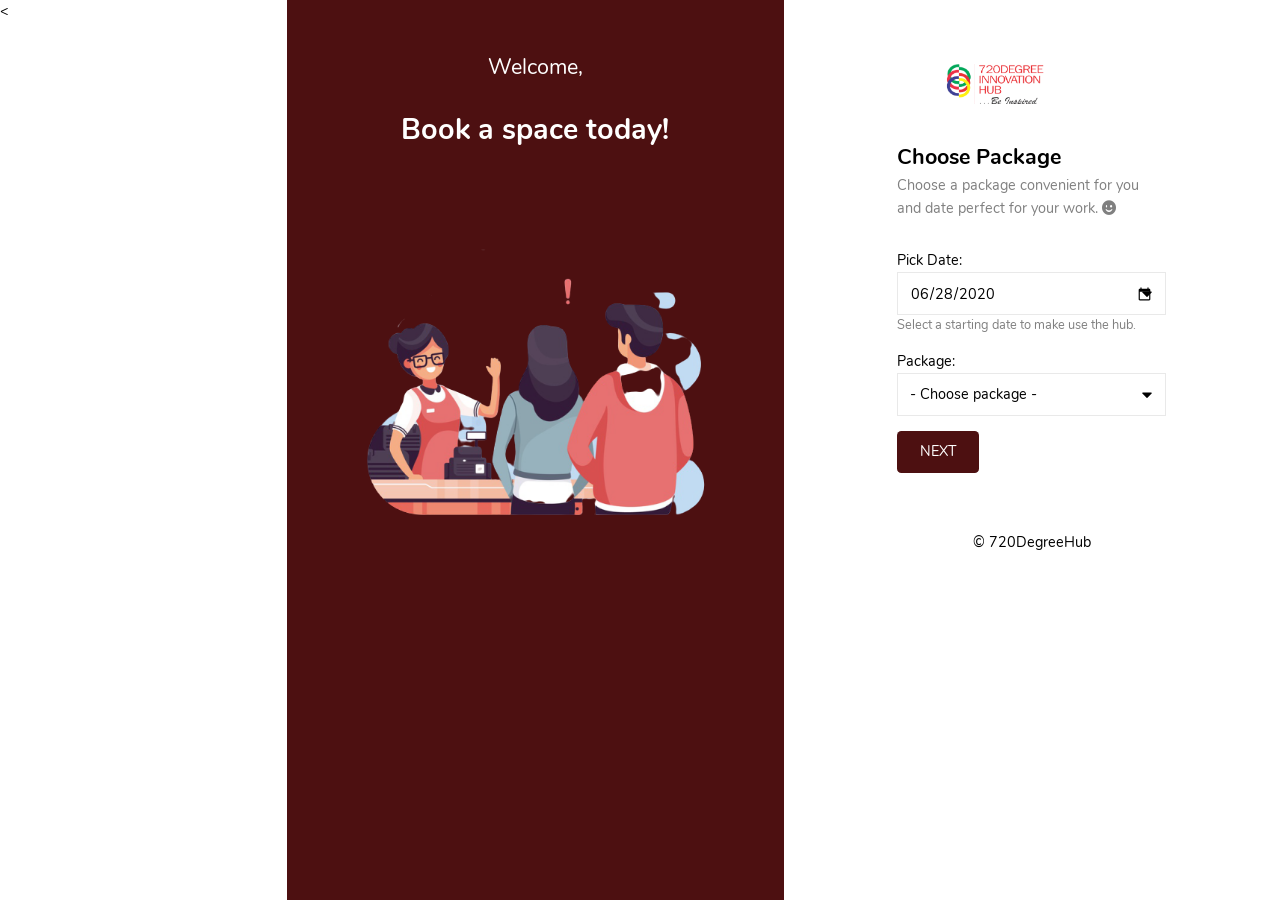
==== book.html @ b5b3bfe7 "Add files via upload" ====
<!DOCTYPE html>
<html lang="en">

<meta http-equiv="content-type" content="text/html;charset=UTF-8" /><
<head>
    <meta charset="UTF-8">
    <meta name="viewport" content="width=device-width, initial-scale=1.0, maximum-scale=1.0">
    <meta http-equiv="X-UA-Compatible" content="ie=edge">
    <meta name="description" content="A modern, comfortable, convenient and accessible co-working space in Abeokuta.">
   
    <meta name="" content=""/>
    <title>Book A Space - 720DegreeHub</title>

    
<link rel="stylesheet" href="assets/css/normalize.min.css"/>
<link rel="stylesheet" href="assets/css/720degreehub.css"/>
    <link rel="stylesheet" href="assets/fontawesome-free-5.7.0-web/css/all.min.css">
    <link rel="icon" href="assets/images/favicon.png" type="image/png">
</head>
<body>
    
    <main class="is-fixed" id="app">
    <section class="is-grid grid-2 is-full-height">
        <div class="bg-primary color-white is-centered padded-top">
            <div class="padded is-hidden-tablet">
                <a href="index.html">
                    <img src="assets/images/720logo.png" alt="720DegreeHub" class="image-logo">
                </a>
            </div>
            <div class="padded">
                <div class="text-size-m padded">Welcome,</div>
                <h1 class="spaced-none">
                    Book a space today!
                </h1>
            </div>

            <div class="image">
                <div class="padded"></div>
            <img src="assets/images/reg.png" width="1144"
    height="637" viewBox="0 0 1144 637">
    <title>working remotely</title>
    <path
        d="M1172,547.81a180.56,180.56,0,0,1-26.12,93.88c0,34.62-16.14,66-42.32,88.87a144.74,144.74,0,0,1-21.08,15.28c-.3.19-.61.37-.92.55-.56.33-1.12.66-1.69,1l-.53.31h0c-2.39,1.35-4.83,2.65-7.32,3.87a165.67,165.67,0,0,1-73.76,17H245.17q-9,0-17.84-.72a211.15,211.15,0,0,1-61.06-14.14q-5.72-2.26-11.22-4.86-2.62-1.23-5.19-2.53c-1.07-.54-2.14-1.1-3.2-1.66A190.5,190.5,0,0,1,128,733.32a183.89,183.89,0,0,1-15.8-12.12C78.17,692,57.12,651.59,57.12,607A180.5,180.5,0,0,1,28,508.32c0-99.14,79.24-179.51,177-179.51,3,0,6,.09,9,.25.43,0,.85,0,1.28.06,16.48-28.09,38.51-53.9,65-76.62,72.24-61.9,177.82-100.92,295.43-100.92,98.82,0,189.15,27.55,258.34,73.07A174.18,174.18,0,0,1,920,202.1c97.74,0,177,80.37,177,179.51a184.9,184.9,0,0,1-1,18.78A180,180,0,0,1,1172,547.81Z"
        transform="translate(-28 -131.5)" fill="#fff" opacity="0.1" />
    <path
        d="M938.69,405.47V394.74a39.05,39.05,0,1,0-29.38,0v10.73A55,55,0,0,0,883.77,421a55.08,55.08,0,0,0-31.08-22.52V387.74a39.05,39.05,0,1,0-29.38,0v10.73a55,55,0,0,0-23.21,13.16,55.08,55.08,0,0,0-29.41-20.16V380.74a39.05,39.05,0,1,0-29.38,0v10.73a55,55,0,0,0-26,16.06,55.09,55.09,0,0,0-36.57-33.06V363.74a39.05,39.05,0,1,0-29.38,0v10.73a55,55,0,0,0-40,47.77,54.62,54.62,0,0,0-16.57-7.77V403.74a39.05,39.05,0,1,0-29.38,0v10.73a55.18,55.18,0,0,0-34.66,28.7,54.58,54.58,0,0,0-15-6.7V425.74a39.05,39.05,0,1,0-29.38,0v10.73a54.29,54.29,0,0,0-14.21,6.22,55.14,55.14,0,0,0-34.41-28.22V403.74a39.05,39.05,0,1,0-29.38,0v10.73a55.1,55.1,0,0,0-35.87,31.36,55,55,0,0,0-18.75-9.36V425.74a39.05,39.05,0,1,0-29.38,0v10.73a55,55,0,0,0-40.31,53v248H392v-22h52v22H554v-22h79v-40h68v17h82v7h86v7H979v-248A55,55,0,0,0,938.69,405.47Z"
        transform="translate(-28 -131.5)" fill="#fff" opacity="0.1" />
    <path
        d="M490.78,169h91.43A170.28,170.28,0,0,1,752.5,339.28V570a0,0,0,0,1,0,0h-432a0,0,0,0,1,0,0V339.28A170.28,170.28,0,0,1,490.78,169Z"
        fill="#2f2e41" />
    <path
        d="M500.78,178.28h71.43A170.28,170.28,0,0,1,742.5,348.56V560.71a0,0,0,0,1,0,0h-412a0,0,0,0,1,0,0V348.56A170.28,170.28,0,0,1,500.78,178.28Z"
        opacity="0.2" />
    <path
        d="M1072,734.09v17.46a165.67,165.67,0,0,1-73.76,17H245.17q-9,0-17.84-.72a211.15,211.15,0,0,1-61.06-14.14q-5.72-2.26-11.22-4.86-2.62-1.23-5.19-2.53c-1.07-.54-2.14-1.1-3.2-1.66A190.5,190.5,0,0,1,128,733.32V685.9A28.9,28.9,0,0,1,156.9,657H988.13a28.9,28.9,0,0,1,19,7.17l55,48.2A28.87,28.87,0,0,1,1072,734.09Z"
        transform="translate(-28 -131.5)" fill="#2f2e41" />
    <path
        d="M510.67,357.31q-32.71,2.16-65.17,7c-6.15.92-12.39,1.94-18,4.66a52.8,52.8,0,0,0-11.94,8.56,157.38,157.38,0,0,0-38,51.53c-5.57,12.15-9.57,25-14.82,37.25-18.69,43.75-52.59,79.53-72.32,122.82-4.27,9.37-7.87,19.15-9.3,29.34-1.48,10.54.2,22.84,8.86,29,4,2.83,8.86,4,13.62,5a1641.51,1641.51,0,0,0,181.57,29.65c-6.61-6.38-8.82-16.27-7.95-25.41s4.46-17.78,8-26.25q-51.81-11.43-103.36-24c-5.13-1.25-11.29-3.6-11.92-8.84-.32-2.67,1-5.24,2.3-7.59a407.17,407.17,0,0,1,52.4-74c0,28.06-1.39,59.75-1.39,87.82H747.35a248,248,0,0,1-6.84-48.85C739,501.24,757.1,447.89,752.4,394.24c-.44-4.95-1.12-10.05-3.71-14.29-4.47-7.32-13.39-10.35-21.59-12.85-31.44-9.56-63.54-19.23-96.4-18.48-9.77.23-19.5,1.37-29.21,2.52C571.9,354.63,540.4,355.34,510.67,357.31Z"
        transform="translate(-28 -131.5)" fill="#fff" />
    <path d="M358.88,679.82l23.6,75.53a2.36,2.36,0,0,0,2.25,1.65H486l-24-88-101.06,7.77A2.36,2.36,0,0,0,358.88,679.82Z"
        transform="translate(-28 -131.5)" fill="#656478" />
    <path
        d="M532,389.79c-4.4,2.53-9.53,3.44-14.53,4.31l-32.27,5.6c-6.28,1.09-12.89,2.33-17.73,6.48-9.9,8.47-7.76,24.06-4.76,36.74l6,25.44c4.52,19.12,9.14,38.47,18.41,55.79,16.19,30.23,45.89,52,78.55,62.49,11.67,3.75,24,6.19,36.18,4.85,23.86-2.62,44.27-19.63,56.85-40.08s18.57-44.17,24.06-67.55c5.27-22.38,10.28-45.08,9.94-68.08-.1-7.16-.82-14.64-4.64-20.71-8.37-13.33-27.34-14.33-42.89-11.87-2.42.39-4.93.81-7.26.08-7-2.18-7.16-11.79-10.16-18.46-5.67-12.58-22.49-14.81-36.24-13.67s-35.16,2.61-47.14,10.4C532.85,369,545.51,382,532,389.79Z"
        transform="translate(-28 -131.5)" fill="#fbbebe" />
    <path
        d="M532,389.79c-4.4,2.53-9.53,3.44-14.53,4.31l-32.27,5.6c-6.28,1.09-12.89,2.33-17.73,6.48-9.9,8.47-7.76,24.06-4.76,36.74l6,25.44c4.52,19.12,9.14,38.47,18.41,55.79,16.19,30.23,45.89,52,78.55,62.49,11.67,3.75,24,6.19,36.18,4.85,23.86-2.62,44.27-19.63,56.85-40.08s18.57-44.17,24.06-67.55c5.27-22.38,10.28-45.08,9.94-68.08-.1-7.16-.82-14.64-4.64-20.71-8.37-13.33-27.34-14.33-42.89-11.87-2.42.39-4.93.81-7.26.08-7-2.18-7.16-11.79-10.16-18.46-5.67-12.58-22.49-14.81-36.24-13.67s-35.16,2.61-47.14,10.4C532.85,369,545.51,382,532,389.79Z"
        transform="translate(-28 -131.5)" opacity="0.1" />
    <path
        d="M505.29,418.45c4.88,10.24,8.54,21.1,14.44,30.79,4.69,7.7,10.7,14.49,16.68,21.24C551.9,488,567.59,505.66,586.76,519a222.93,222.93,0,0,1,55.37-109c8.26-8.87,18.6-17.61,30.72-17.28,7.52.21,14.46,3.94,20.72,8.09,7,4.63,13.62,10,18.65,16.67,7.95,10.62,11.38,24.07,12,37.32s-1.44,26.47-3.48,39.57l-10.5,67.71c-.61,3.92-1.46,8.25-4.66,10.6a14.67,14.67,0,0,1-6,2.16c-38.17,7.43-77.51,2.61-116.4,2.23-43-.41-87.19,4.49-127.92-9.19-2.13-.72-4.34-1.55-5.78-3.26a12.06,12.06,0,0,1-2-4.31c-9.49-30.72-1.88-63.73,3.75-95.38a748.38,748.38,0,0,0,9.51-75.78c.17-2.29,25.33,2.77,28.14,4.39C496.53,398.07,501.61,410.73,505.29,418.45Z"
        transform="translate(-28 -131.5)" fill="#ab2923" />
    <g opacity="0.2">
        <path
            d="M194.87,668.29c0,.46-.05.91-.1,1.35q-5.72-2.26-11.22-4.86a9.1,9.1,0,0,1-5.19-2.53c-1.07-.54-2.14-1.1-3.2-1.66a13.68,13.68,0,0,1,.81-1.46c2.06-3.26,5.19-5.3,8.64-5.19s6.44,2.34,8.29,5.71A16.87,16.87,0,0,1,194.87,668.29Z"
            transform="translate(-28 -131.5)" fill="#3f3d56" />
        <path
            d="M195.41,651.17a16.88,16.88,0,0,1-2.51,8.48c-2.06,3.25-5.19,5.29-8.64,5.18l-.71-.05a9.1,9.1,0,0,1-5.19-2.53,12.53,12.53,0,0,1-2.39-3.12,17.55,17.55,0,0,1,.54-17.12c2.06-3.26,5.19-5.3,8.64-5.19s6.44,2.34,8.29,5.71A16.87,16.87,0,0,1,195.41,651.17Z"
            transform="translate(-28 -131.5)" fill="#3f3d56" />
        <ellipse cx="185.25" cy="633.7" rx="14.01" ry="10.7" transform="translate(-481.98 667.38) rotate(-88.19)"
            fill="#3f3d56" />
        <ellipse cx="185.79" cy="616.59" rx="14.01" ry="10.7" transform="translate(-464.35 651.34) rotate(-88.19)"
            fill="#3f3d56" />
        <ellipse cx="186.33" cy="599.47" rx="14.01" ry="10.7" transform="translate(-446.72 635.3) rotate(-88.19)"
            fill="#3f3d56" />
        <path
            d="M150,481.05a49.66,49.66,0,0,1-3.8-6l28.26-3.73L144,470.6a51.38,51.38,0,0,1,.31-40.64l40.12,22.44-36.75-28.84a51.28,51.28,0,1,1,82.84,60,51.12,51.12,0,0,1,5.55,9.53L199,510.93l39.33-11.83A51.34,51.34,0,0,1,228.53,547,51.28,51.28,0,1,1,148,544.43a51.28,51.28,0,0,1,2-63.38Z"
            transform="translate(-28 -131.5)" fill="#ab2923" />
        <path
            d="M240.5,515.62a51.06,51.06,0,0,1-12,31.35A51.28,51.28,0,1,1,148,544.43C141.37,535.49,240.68,509.87,240.5,515.62Z"
            transform="translate(-28 -131.5)" opacity="0.1" />
    </g>
    <circle cx="68.02" cy="141.18" r="21.63" fill="#fff" opacity="0.1" />
    <circle cx="158.17" cy="21.63" r="21.63" fill="#fff" opacity="0.1" />
    <circle cx="150.84" cy="103.76" r="36.25" fill="#fff" opacity="0.1" />
    <circle cx="543" cy="185.5" r="84" fill="#fbbebe" />
    <path
        d="M536.88,152.17c-22.41,2.84-46.6,6.59-62.44,22.69-8.86,9-14.05,21-18.32,32.88-6.62,18.5-11.55,38-10,57.63,1.38,17.56,7.88,35.52,2.62,52.34-2.42,7.74-7.17,14.5-10.86,21.71-6.84,13.39-10.06,28.4-11.24,43.39-.82,10.31-.66,20.92,2.73,30.69,3.61,10.4,10.65,19.25,15.11,29.31,6.6,14.86,7.26,31.58,7.77,47.83s.94,32.39,1.32,48.58c.24,10.18.26,21.08-5.37,29.57,20.79-8.33,41.87-16.83,59.66-30.43s32.19-33.21,34.49-55.49c1.86-18.06-4.24-35.86-9.5-53.24-13-43-21.4-88.84-11.94-132.75,3.41-15.81,11.7-33.46,27.61-36.37,9.71-1.77,19.4,2.66,28.15,7.24,20.68,10.82,42,24.82,49.7,46.85,7,19.92,1.11,42.11-8,61.13s-21.51,36.51-28.59,56.39c-10.87,30.5-7.81,66.21,10.25,93.08s51.43,43.4,83.52,39.06c-2.51-10.84-10.38-19.6-14.6-29.9-7.67-18.71-2.5-40.23,5.75-58.69S694.21,440,699.37,420.4c3.64-13.8,4.08-28.22,4.06-42.49,0-22.46-1.11-44.93-3.27-67.29s-5.46-45-12.58-66.51c-5.72-17.25-14.05-33.93-26.51-47.16-13.26-14.09-30.52-23.64-47.47-33-10.14-5.58-20.5-11.23-31.88-13.32-9-1.65-18.46-4-27.64-4.15C547.84,146.39,541.28,147.74,536.88,152.17Z"
        transform="translate(-28 -131.5)" fill="#434175" />
    <rect x="624.01" y="254.09" width="60.85" height="141.74" rx="2.9" transform="translate(45.9 -250.24) rotate(10.98)"
        fill="#656478" />
    <rect x="628.09" y="254.88" width="60.85" height="141.74" rx="2.9" transform="translate(46.13 -251) rotate(10.98)"
        fill="#3f3d56" />
    <ellipse cx="666.17" cy="286.29" rx="10.05" ry="4.15" transform="translate(230.2 754.21) rotate(-79.02)"
        fill="#fff" />
    <path
        d="M683,332.5c-2.64-4.67-5.46-9.5-9.91-12.49a35,35,0,0,0-8.18-3.67c-9.69-3.39-19.54-6.81-29.79-7.35-1.67-.08-3.58,0-4.67,1.28-2.24,2.63,1.31,6.21,4.38,7.8l24.42,12.65-22.51-2.38c-3.27-.35-7.93.54-7.69,3.82.16,2.15,2.52,3.32,4.56,4,14.45,5,31.15,8.92,39.06,22-10.54-1-21.31-2-31.64.32-2.83.64-5.76,1.63-7.61,3.86s-2.06,6,.27,7.77c1.44,1.07,3.38,1.1,5.18,1,7.33-.35,14.85-1.81,21.89.28s13.29,9.47,10.86,16.39c6.24.56,13.62,0,19.39-2.69,6.36-3,6.21-8.64,5.82-15.44C696,356.33,689.39,343.9,683,332.5Z"
        transform="translate(-28 -131.5)" fill="#fbbebe" />
    <path
        d="M676.69,550.49a1125.21,1125.21,0,0,0-23-116.92c-5-20-10.68-40.34-9.25-60.92,20.66,2.63,39.17,4.58,58.21-3.86.31,10.81,8.15,20,11,30.45,1.91,7,1.19,14.41,1.94,21.62s3,14.2,4.93,21.21a260.23,260.23,0,0,1,6.63,106.74C709.48,550.91,694.32,553.22,676.69,550.49Z"
        transform="translate(-28 -131.5)" opacity="0.1" />
    <path
        d="M673.69,550.49a1125.21,1125.21,0,0,0-23-116.92c-5-20-10.68-40.34-9.25-60.92,20.66,2.63,39.17,4.58,58.21-3.86.31,10.81,8.15,20,11,30.45,1.91,7,1.19,14.41,1.94,21.62s3,14.2,4.93,21.21a260.23,260.23,0,0,1,6.63,106.74C706.48,550.91,691.32,553.22,673.69,550.49Z"
        transform="translate(-28 -131.5)" fill="#fff" />
    <path
        d="M384.63,745.27l9.79-242.87a14.86,14.86,0,0,1,15-14.26l386.52,3.7A14.86,14.86,0,0,1,810.59,508L790.17,740.67a14.86,14.86,0,0,1-14.55,13.56l-375.88,6.5A14.87,14.87,0,0,1,384.63,745.27Z"
        transform="translate(-28 -131.5)" fill="#3f3d56" />
    <ellipse cx="572.5" cy="467" rx="17" ry="20" fill="#ab2923" />
    <path d="M964,584.76l-.8,6.86-13,110.86c-33.89,23.63-60.25.92-60.48,0L873.34,591.1l-.93-6.34Z"
        transform="translate(-28 -131.5)" fill="#3f3d56" />
    <path d="M964,584.76l-.8,6.86c-38.18,22.2-78.91,4.92-89.86-.52l-.93-6.34Z" transform="translate(-28 -131.5)"
        opacity="0.1" />
    <path d="M870.5,578.74v10s50.5,29.36,96,0v-10Z" transform="translate(-28 -131.5)" fill="#d0d0d0" />
    <path d="M876.37,565.53s-1.47,6.75-5.87,7.34v8.51h96v-7.63s-5.87-1.47-5-8.22Z" transform="translate(-28 -131.5)"
        fill="#d0d0d0" />
    <ellipse cx="890.21" cy="434.76" rx="43.3" ry="12.48" fill="#d0d0d0" />
    <ellipse cx="890.21" cy="434.76" rx="43.3" ry="12.48" opacity="0.1" />
    <path
        d="M956.22,565.53c0,5-16.42,9.1-36.69,9.1h-1.08c-13.61-.1-25.37-2-31.37-4.84-2.71-1.28-4.25-2.73-4.25-4.26,0-2.54,4.2-4.84,11-6.49a113.49,113.49,0,0,1,25.73-2.61C939.8,556.43,956.22,560.5,956.22,565.53Z"
        transform="translate(-28 -131.5)" opacity="0.1" />
    <path d="M918.45,574.63c-13.61-.1-25.37-2-31.37-4.84h0L893.8,559Z" transform="translate(-28 -131.5)"
        opacity="0.1" />
    <path
        d="M880.1,566.23c-.52-.11-1.21.07-1.31.59a1.27,1.27,0,0,0,.2.75,10.67,10.67,0,0,0,4.78,4.09,2.85,2.85,0,0,0,1.09.35,1,1,0,0,0,1-.52,1.13,1.13,0,0,0-.07-.93,4.13,4.13,0,0,0-1.24-1.36C883.21,568.15,881.84,566.52,880.1,566.23Z"
        transform="translate(-28 -131.5)" opacity="0.1" />
    <circle cx="891.67" cy="515.79" r="25.83" fill="#ab2923" />
    <path
        d="M188.33,515.85h12.11a25,25,0,0,1,25,25V578a0,0,0,0,1,0,0H163.33a0,0,0,0,1,0,0V540.85A25,25,0,0,1,188.33,515.85Z"
        fill="#3f3d56" />
    <path
        d="M188.33,515.85h12.11a25,25,0,0,1,25,25V578a0,0,0,0,1,0,0H163.33a0,0,0,0,1,0,0V540.85A25,25,0,0,1,188.33,515.85Z"
        opacity="0.1" />
    <circle cx="191.9" cy="524.55" r="4.97" fill="#3f3d56" />
    <circle cx="191.9" cy="518.34" r="4.97" fill="#3f3d56" />
    <circle cx="191.9" cy="512.12" r="4.97" fill="#3f3d56" />
    <circle cx="191.9" cy="505.91" r="4.97" fill="#3f3d56" />
    <circle cx="191.9" cy="499.7" r="4.97" fill="#3f3d56" />
    <circle cx="191.9" cy="493.49" r="4.97" fill="#3f3d56" />
    <circle cx="191.9" cy="487.28" r="4.97" fill="#3f3d56" />
    <circle cx="199.36" cy="489.76" r="4.97" fill="#3f3d56" />
    <circle cx="204.33" cy="487.28" r="4.97" fill="#3f3d56" />
    <circle cx="209.3" cy="484.79" r="4.97" fill="#3f3d56" />
    <circle cx="191.9" cy="481.07" r="4.97" fill="#3f3d56" />
    <circle cx="191.9" cy="474.86" r="4.97" fill="#3f3d56" />
    <circle cx="191.9" cy="468.64" r="4.97" fill="#3f3d56" />
    <circle cx="191.9" cy="462.43" r="4.97" fill="#3f3d56" />
    <path
        d="M240.5,577.91c-1.23.18-2.47.31-3.71.39A28.56,28.56,0,0,0,240,575a21.22,21.22,0,0,0-3-5.83,10.22,10.22,0,0,1-4,1.26c-1.23.18-2.47.31-3.71.4,1.63-1.33,3.15-3.33,4.75-5a21.09,21.09,0,1,0,6.61,12Z"
        transform="translate(-28 -131.5)" fill="#d0d0d0" />
    <path
        d="M257.11,602.6a9.68,9.68,0,0,1-4.18,1.39c-1.23.18-2.47.32-3.71.4a36.4,36.4,0,0,0,3.68-3.82,12.44,12.44,0,1,0,4.21,2Z"
        transform="translate(-28 -131.5)" fill="#d0d0d0" />
    <circle cx="184.45" cy="489.76" r="4.97" fill="#3f3d56" />
    <circle cx="179.48" cy="487.28" r="4.97" fill="#3f3d56" />
    <circle cx="174.51" cy="484.79" r="4.97" fill="#3f3d56" />
    <path
        d="M182.7,602.6a9.64,9.64,0,0,0,4.18,1.39c1.23.18,2.47.32,3.71.4a35.42,35.42,0,0,1-3.68-3.82,12.44,12.44,0,1,1-4.21,2Z"
        transform="translate(-28 -131.5)" fill="#d0d0d0" />
    <path
        d="M188.33,519.58h12.11a25,25,0,0,1,25,25v32.87a4.24,4.24,0,0,1-4.24,4.24H167.57a4.24,4.24,0,0,1-4.24-4.24V544.58a25,25,0,0,1,25-25Z"
        fill="#3f3d56" />
    <g opacity="0.1">
        <path
            d="M240.88,579.27a18.83,18.83,0,0,1-1.6,1.52c.57,0,1.13-.09,1.7-.15C241,580.18,240.93,579.72,240.88,579.27Z"
            transform="translate(-28 -131.5)" />
        <path
            d="M231.82,573.33c1.25-.08,2.48-.21,3.72-.39a12,12,0,0,0,3.23-.88,21.28,21.28,0,0,0-1.74-2.87,7.52,7.52,0,0,1-2,.85A28.79,28.79,0,0,1,231.82,573.33Z"
            transform="translate(-28 -131.5)" />
        <path d="M201.27,584a21.08,21.08,0,0,1,32.5-17.76l.32-.34a21.1,21.1,0,1,0-27.82,31.73A21,21,0,0,1,201.27,584Z"
            transform="translate(-28 -131.5)" />
    </g>
    <g opacity="0.1">
        <path
            d="M249.22,606.87c1.24-.08,2.48-.21,3.71-.39a9.7,9.7,0,0,0,4.18-1.4,12.43,12.43,0,0,1,5,8.8,11.38,11.38,0,0,0,.07-1.31,12.38,12.38,0,0,0-5-10,9.68,9.68,0,0,1-4.18,1.39l-1,.13A25.37,25.37,0,0,1,249.22,606.87Z"
            transform="translate(-28 -131.5)" />
        <path
            d="M249.72,602.63a10.19,10.19,0,0,1,1.24.09c.65-.69,1.29-1.43,1.94-2.15a12.4,12.4,0,0,0-15.6,12c0,.42,0,.83.06,1.24A12.42,12.42,0,0,1,249.72,602.63Z"
            transform="translate(-28 -131.5)" />
    </g>
    <g opacity="0.1">
        <path
            d="M190.59,606.87c-1.24-.08-2.48-.21-3.71-.39a9.65,9.65,0,0,1-4.18-1.4,12.43,12.43,0,0,0-5,8.8,11.38,11.38,0,0,1-.07-1.31,12.38,12.38,0,0,1,5-10,9.64,9.64,0,0,0,4.18,1.39l1,.13A23.67,23.67,0,0,0,190.59,606.87Z"
            transform="translate(-28 -131.5)" />
        <path
            d="M190.09,602.63a10.36,10.36,0,0,0-1.25.09c-.64-.69-1.28-1.43-1.93-2.15a12.4,12.4,0,0,1,15.6,12c0,.42,0,.83-.06,1.24A12.42,12.42,0,0,0,190.09,602.63Z"
            transform="translate(-28 -131.5)" />
    </g>
</svg>            </div>
            <div class="padded"></div>
        </div>
        <div class="is-scrollable">
            <div class="padded-big">
                <div class="padded is-hidden-mobile">
                    <a href="index.html">
                        <img src="assets/images/720logo.png" alt="720DegreeHub" class="image-logo">
                    </a>
                </div>

                <div class="alert" :class="'alert--' + alert.type" v-if="alert" v-text="alert.message"></div>

                <div v-if="current_stage == stages.form">
                    <form action="#" @submit.prevent#="book" ref="form" data-min-date="2020-06-28" data-key="FLWPUBK-3dac853dd999d87cbc7f4ec77c61fa4c-X">

                        <a href="#" @click.prevent="currentview = currentview - 1" v-if="currentview > formview.package" class="is-inline-block padded is-rounded-big">
                            <i class="fa fa-caret-left"></i>
                            back
                        </a>

                        <div v-if="currentview == formview.package">
                            <div class="padded-top padded-left padded-right">
                                <h2 class="text-size-m spaced-none">
                                    Choose Package
                                </h2>
                            </div>
                            <div class="padded-bottom padded-right padded-left color-grey">
                                Choose a package convenient for you and date perfect for your work.
                                <i class="fa fa-smile"></i>
                            </div>
                            <div class="padded-left padded-right padded-top">
                                <div>
                                    <label for="email">Pick Date:</label>
                                    <input type="date" min="2020-06-26" v-model="date"
                                        class="input input--select is-full-width is-rounded" pattern="[0-9]{11}"
                                        :disabled="is_booking" required>
                                    <p class="padded-none spaced-none text-size-s color-grey">Select a starting date to
                                        make use the hub.</p>
                                </div>
                            </div>
                            <div class="padded-left padded-right padded-top">
                                <label for="email">Package:</label>
                                <select class="input input--select is-full-width" v-model="package" required>
                                    <option value="" disabled selected>- Choose package -</option>
                                                                        <option value="1" >
                                        Alpha - NGN1,500
                                    </option>
                                                                        <option value="2" >
                                        Beta - NGN5,000
                                    </option>
                                                                        <option value="3" >
                                        Beta Plus - NGN10,000
                                    </option>
                                    <option value="4" >
                                        Omega - NGN17,600
                                        <option value="5" >
                                            Sigma - NGN23,500
                                                                    </select>
                            </div>
                            <div class="padded">
                                <a href="#" @click.prevent="gotoInfo" class="button button--is-primary is-rounded is-upper">
                                    Next
                                </a>
                            </div>
                        </div>

                        <div v-else-if="currentview == formview.info">
                            <div class="padded-top padded-left padded-right">
                                <h2 class="text-size-m spaced-none">
                                    Let us meet you!
                                </h2>
                            </div>
                            <div class="padded-bottom padded-right padded-left color-grey">
                                We need a tad bit of personal info from you to get started.
                            </div>
                            <div class="padded">
                                <label for="firstname">First name:</label>
                                <input type="text" v-model="firstname" class="input is-full-width is-rounded"
                                    placeholder="eg. John" :disabled="is_booking" required>
                            </div>
                            <div class="padded-left padded-right">
                                <label for="firstname">Last name:</label>
                                <input type="text" v-model="lastname" class="input is-full-width is-rounded"
                                    placeholder="eg. Kent" :disabled="is_booking" required>
                            </div>
                            <div class="padded-left padded-right padded-top">
                                <label for="email">Email:</label>
                                <input type="email" v-model="email" class="input is-full-width is-rounded"
                                    placeholder="eg. johnkent@example.com" :disabled="is_booking" required>
                                    
                            </div>
                            <div class="padded-left padded-right padded-top">
                                <label for="email">Phone:</label>
                                <input type="text" v-model="phone" class="input is-full-width is-rounded"
                                    placeholder="eg. 0810179999" pattern="[0-9]{11}" :disabled="is_booking" required>
                            </div>
                            <div class="padded">
                                <a href="#" @click.prevent="gotoPayment" class="button button--is-primary is-rounded is-upper">
                                    Next
                                </a>
                            </div>
                        </div>

                        <div v-else>
                            <div class="padded-top padded-left padded-right">
                                <h2 class="text-size-m spaced-none">
                                    How do you want to pay?
                                </h2>
                            </div>
                            <div class="padded-bottom padded-right padded-left color-grey">
                                Pick the payment method most convenient for you.
                            </div>
                            <div class="padded">
                                                                <label for="payment-2" class="is-block padded bg-grey-100 is-rounded spaced-top cursor-pointer">
                                    <input type="radio" v-model="payment_method" value="2" id="payment-2" :disabled="is_booking">
                                    Pay with Card (Flutterwave)
                                </label>
                                                                <label for="payment-1" class="is-block padded bg-grey-100 is-rounded spaced-top cursor-pointer">
                                    <input type="radio" v-model="payment_method" value="1" id="payment-1" :disabled="is_booking">
                                    Pay with Cash
                                </label>
                                                            </div>
                        </div>

                        <div class="padded" v-if="currentview == formview.payment">
                            <button @click="book" class="button button--is-primary text-weight-500 is-upper is-rounded"
                                :class="{'button--disabled': is_booking}" :disabled="is_booking">
                                <span v-if="is_booking">
                                    <i class="fa fa-spinner fa-spin"></i>
                                    Processing...
                                </span>
                                <span v-else>Proceed</span>
                            </button>
                        </div>
                        <div class="padded"></div>
                    </form>
                </div>

                <div v-else-if="current_stage == stages.pick_seat">
                                    </div>
                
                <div v-else-if="current_stage == stages.failed">
                    <div class="padded">
                        <i class="fa fa-exclamation-triangle fa-5x color-danger"></i>
                    </div>
                    <div class="padded">
                        <p class="text-size-l text-weight-700">
                            Oh No! We are currently unable to get you a space.
                        </p>
                    </div>
                    <div class="padded color-grey text-size-sm" v-text="response_data.msg">
                    </div>
                    <div class="padded">
                        <a href="#" @click.prevent="refresh"
                            class="button button--is-primary is-rounded text-weight-500">
                            Try Again
                        </a>
                    </div>
                </div>

                <div v-else-if="current_stage == stages.complete">
                    <div class="padded">
                        <i class="fa fa-check-circle fa-5x color-success"></i>
                    </div>
                    <div class="padded">
                        <p class="text-size-l text-weight-700">
                            <span v-if="response_data.title" v-text="response_data.title"></span>
                            <span v-else>You have successfully reserved a seat.</span>
                        </p>
                    </div>
                    <div v-if="response_data.msg" class="padded color-grey text-size-sm" v-text="response_data.msg"></div>
                    <div v-else>
                        <div class="padded color-grey text-size-sm">
                            An email containing the reference number has been forwarded to your email:
                            <span v-text="email" class="text-weight-500"></span>
                        </div>
                        <div class="padded text-size-s">
                            (Kindly check your <span class="text-weight-500">spam folder</span>
                            if you cannot find the email in your inbox)
                        </div>
                    <div class="padded">
                        <a href="index.html" class="button button--is-primary is-rounded text-weight-500">
                            Go Home
                        </a>
                    </div>
                    <div class="spaced padded"></div>
                </div>
            </div>
            <div class="padded is-centered">
                &copy; 720DegreeHub
            </div>
            <div class="padded spaced"></div>
        </div>
    </section>
</main>


    <script src="assets/js/axios.min.js"></script>
    <script src="assets/js/vue.min.js"></script>
    <script src="assets/js/main.min.js"></script>

    <script src="assets/js/book.js"></script>

        
    </body>

</html>
---- assets/css/720degreehub.css ----
* {
  box-sizing: border-box;
}
*:focus {
  outline-color: #4d1011;
}

a {
  color: #4d1011;
  text-decoration: none;
}

html,
body {
  height: 100%;
}

body {
  background-color: #fff;
  font-family: "Nunito";
  line-height: 1.6;
  font-size: 0.9em;
}

.header {
  padding: 1em;
  position: fixed;
  top: 0%;
  left: 0%;
  right: 0%;
  z-index: 5;
  transition: background-color ease-in-out 0.2s;
}
.header__image {
  width: 130px;
  height: auto;
}
@media (max-width: 600px) {
  .header__image {
    width: 120px;
  }
}
.header--is-active {
  background-color: rgb(255, 255, 255);
  padding: 0;
}
@media (max-width: 600px) {
  .header--is-active {
    padding: 1em;
  }
}
.header--is-active .header__image {
  width: 100px;
  height: auto;
  transition: all ease-in-out 0.2s;
}
@media (max-width: 600px) {
  .header__nav {
    background-color: #4d1011;
    padding: 5em 0 0 0;
    position: fixed;
    left: 0%;
    top: 0%;
    bottom: 0%;
    right: 0%;
    float: none;
    z-index: 3;
  }
  .header__nav::before {
    content: " ";
    clear: both;
    display: block;
  }
}
.header__nav a {
  display: inline-block;
}
@media (max-width: 600px) {
  .header__nav a {
    font-size: 1.5em;
    font-weight: 700;
    display: block;
    padding: 1em;
    text-align: center;
  }
}

.container {
  max-width: 1024px;
  margin: auto;
}
.container--grid {
  grid-template-columns: 50% 60%;
}
@media (max-width: 600px) {
  .container--grid {
    display: block;
  }
}
.container--grid img,
.container--grid svg {
  width: 85%;
  height: auto;
}
.container-small {
  max-width: 850px;
  margin: auto;
}

.hero {
  padding: 12em 2em;
}
@media (max-width: 600px) {
  .hero {
    padding: 6em 1em;
  }
}
.hero-small {
  padding: 6em 2em;
}
@media (max-width: 600px) {
  .hero-small {
    padding: 3em 1em;
  }
}
.hero--clipped {
  clip-path: polygon(0 10%, 100% 0, 100% 90%, 0% 100%);
}
.hero--gradient {
  background: linear-gradient(45deg, #4d1011, #f35155);
}
.hero--email {
  background: #fff url("../images/footer.jpg");
}
.hero--top {
  background: #f35155;
  overflow: hidden;
  position: relative;
}
.hero--top-background::after, .hero--top-background::before {
  background-color: rgba(171, 41, 51, 0.075);
  border-radius: 100%;
  content: " ";
  color: #fff;
  height: 300px;
  width: 300px;
  position: absolute;
  z-index: 0;
}
.hero--top-background::after {
  animation: herotopSildes 30s infinite;
  bottom: 5%;
  right: 50%;
}
.hero--top-background::before {
  animation: herotopSildesInverse 30s infinite;
  top: 5%;
  left: 10%;
}
.hero--top-foreground {
  position: relative;
  z-index: 1;
}
.hero--top-sub {
  position: absolute;
  bottom: -18%;
  left: 0%;
  right: 0%;
  z-index: 2;
}

.features {
  display: grid;
  grid-template-columns: 25% 25% 25% 25%;
}
@media (max-width: 600px) {
  .features {
    grid-template-columns: 50% 50%;
  }
}
.features__img-container {
  background: rgba(171, 41, 51, 0.075);
  border-radius: 100%;
  display: inline-block;
  padding: 1.2em;
}
.features img {
  display: inline-block;
  height: 45px;
  width: auto;
  vertical-align: middle;
}

.list {
  list-style: none;
  margin: 0;
  padding: 0;
}
.list li {
  padding: 0.5em;
}

.plans {
  display: grid;
  grid-template-columns: calc(100%/3) calc(100%/3) calc(100%/3);
  max-width: 850px;
  margin: 3em auto 5em auto;
}
.plans-main {
  transform: scale(1.29);
}
@media (max-width: 600px) {
  .plans-main {
    transform: none;
  }
}
@media (max-width: 600px) {
  .plans {
    display: block;
    margin: 0 auto;
  }
}

.map, .map iframe {
  width: 100%;
  height: 230px;
}
.sidebar {
  background: #4d1011;
  background: linear-gradient (#4d1011, #f35155);
  padding: 1em;
  position: fixed;
  left: 0%;
  top: 0%;
  bottom: 0%;
  width: 280px;
}
@media (max-width: 600px) {
  .sidebar {
    left: -100%;
    transition: all ease-in-out 0.2s;
    z-index: 100;
  }
  .sidebar--is-active {
    left: 0%;
  }
}
.sidebar a {
  color: #fff;
  display: block;
  font-size: 0.9em;
  padding: 0.7em 1em;
  margin: 0.3em 0 0.3em 0.3em;
  transition: background-color ease-in-out 0.2s;
}
.sidebar a:hover {
  background-color: #4d1011;
}
.sidebar ul {
  list-style: none;
  margin: 0;
  padding: 0;
}
.sidebar li {
  display: block;
}

.main {
  margin: 0 0 0 280px;
}
@media (max-width: 600px) {
  .main {
    margin: 0;
  }
}

.auth {
  max-width: 400px;
  margin: 5% auto;
}
.auth__content {
  background: #fefefe;
  border: 1px solid #f0f0f0;
  margin: 1em;
}

.is-bold {
  font-weight: 800;
}
.is-upper {
  text-transform: uppercase;
}
.is-inline-block {
  display: inline-block;
  color: whitesmoke;
}
.is-block {
  display: block;
}
.is-grid, .container--grid {
  display: grid;
}
@media (max-width: 600px) {
  .is-grid, .container--grid {
    display: block;
  }
}
.is-grid-all {
  display: grid;
}
.is-centered {
  text-align: center;
}
.is-full-width {
  width: 100%;
}
.is-rounded, .progress__value, .map iframe, .auth__content {
  border-radius: 0.3em;
}
.is-rounded-big {
  border-radius: 0.65em;
}
.is-hidden {
  display: none;
}
@media (max-width: 600px) {
  .is-hidden-mobile {
    display: none !important;
  }
}
@media (min-width: 601px) {
  .is-hidden-tablet {
    display: none !important;
  }
}
@media (max-width: 600px) {
  .is-visible-mobile {
    display: block;
  }
}
@media (min-width: 1024px) {
  .is-visible-mobile {
    display: none;
  }
}
.is-striked {
  text-decoration: line-through;
}
.is-fixed {
  position: fixed;
  top: 0%;
  right: 0%;
  bottom: 0%;
  height: 100%;
}
@media (max-width: 600px) {
  .is-fixed {
    position: relative;
  }
}
.is-full-height {
  height: 100%;
}
.is-scrollable {
  overflow-y: scroll;
}

.padded, .auth__content {
  padding: 1em;
}
.padded-small {
  padding: 0.7em;
}
.padded-none {
  padding: 0;
}
.padded-top {
  padding-top: 1em;
}
.padded-left {
  padding-left: 1em;
}
.padded-bottom {
  padding-bottom: 1em;
}
.padded-right {
  padding-right: 1em;
}
.padded-v {
  padding: 0 1em;
}
.padded-big {
  padding: 10% 20%;
}
@media (max-width: 600px) {
  .padded-big {
    padding: 5%;
  }
}
@media (max-width: 600px) {
  .padded-none-mobile {
    padding: 0;
  }
}

.spaced {
  margin: 1em;
}
.spaced-none {
  margin: 0;
}
.spaced-top {
  margin-top: 1em;
}
.spaced-top-none {
  margin-top: none;
}
.spaced-left {
  margin-left: 1em;
}
.spaced-right {
  margin-right: 1em;
}
.spaced-bottom {
  margin-bottom: 1em;
}
@media (max-width: 600px) {
  .spaced-none-mobile {
    margin: 0;
  }
}

.float-right, .header__nav {
  float: right;
}
.float-left {
  float: left;
}
.float-clear {
  clear: both;
}

.text-size-s {
  font-size: 0.89em;
}
@media (max-width: 600px) {
  .text-size-s {
    font-size: 0.75em;
  }
}
.text-size-sm {
  font-size: 1.3em;
}
@media (max-width: 600px) {
  .text-size-sm {
    font-size: 1em;
  }
}
.text-size-m {
  font-size: 1.5em;
}
@media (max-width: 600px) {
  .text-size-m {
    font-size: 1.2em;
  }
}
.text-size-l {
  font-size: 2.5em;
}
@media (max-width: 600px) {
  .text-size-l {
    font-size: 2em;
  }
}
.text-size-xl {
  font-size: 3em;
}
@media (max-width: 600px) {
  .text-size-xl {
    font-size: 2.4em;
  }
}
.text-size-xxl {
  font-size: 3.5em;
}
@media (max-width: 600px) {
  .text-size-xxl {
    font-size: 3em;
  }
}
.text-weight-500 {
  font-weight: 500;
}
.text-weight-700, .table thead {
  font-weight: 700;
}
.text-weight-800 {
  font-weight: 800;
}
.text-height-sm {
  line-height: 1.3;
}
.color-primary {
  color: #4d1011;
}
.color-primary-dark {
  color: #4d1011;
}
.color-grey {
  color: #808080;
}
.color-grey-100 {
  color: #ddd;
}
.color-grey-500 {
  color: #505050;
}
.color-white {
  color: #fff;
}
.color-success {
  color: #267e26;
}
.color-danger {
  color: #b33636;
}
.color-yellow {
  color: #b0b315;
}

.bg-white {
  background-color: #fff;
}
.bg-primary {
  background-color: #4d1011;
}
.bg-primary-light {
  background-color: #fcefee;
}
.bg-grey {
  background-color: #fdfdfd;
}
.bg-grey-100 {
  background-color: #efefef;
}
.bg-grey-200 {
  background-color: #d0d0d0;
}
.bg-black {
  background: #ffff;
}

.hover-color-primary:hover {
  color: #4d1011;
  transition: color ease-in-out 0.2s;
}

.align-right {
  text-align: right;
}

.card {
  box-shadow: 0px 5px 20px rgba(0, 0, 0, 0.11);
}

.lined {
  border: none;
  border-top: 4px solid #f35155;
  width: 30%;
  margin: 3em auto 5em auto;
  position: relative;
}
@media (max-width: 600px) {
  .lined {
    margin: 1em auto 2em auto;
  }
}
.lined::after {
  background-color: #f35155;
  border-radius: 100%;
  content: " ";
  height: 20px;
  width: 20px;
  position: absolute;
  bottom: -8px;
  left: calc(50% - 10px);
}
.lined::before {
  background-color: #fff;
  border-radius: 100%;
  content: " ";
  height: 20px;
  width: 40px;
  position: absolute;
  bottom: -8px;
  left: calc(50% - 20px);
}

.grid-2 {
  grid-template-columns: 50% 50%;
}
.grid-3 {
  grid-template-columns: calc(100%/3) calc(100%/3) calc(100%/3);
}
.grid-4 {
  grid-template-columns: 25% 25% 25% 25%;
}
.grid-6 {
  grid-template-columns: calc(100%/6) calc(100%/6) calc(100%/6) calc(100%/6) calc(100%/6) calc(100%/6);
}

.image img,
.image svg {
  display: inline-block;
  width: 75%;
  height: auto;
}
.image-logo {
  height: 40px;
  width: auto;
}

.table {
  font-size: 0.95em;
}
.table thead {
  background: #f0f0f0;
  border-width: 3px 0 3px 0;
  border-style: solid;
  border-color: #d0d0d0;
}
.table td {
  padding: 0.9em;
}
.table--striped {
  border-collapse: collapse;
}
.table--striped tr:nth-of-type(even) td {
  background-color: #f0f0f0;
}

.progress {
  background: #f0f0f0;
  border-radius: 2em;
  height: 5px;
}
.progress__value {
  height: 5px;
  background: #821f27;
}

.alert {
  border-radius: 1em;
  margin: 1em;
  padding: 0.5em;
  text-align: center;
}
.alert--success {
  background: #e5f1e5;
  color: #3c863c;
}
.alert--error {
  background-color: #f0dbdb;
  color: #bb5454;
}

.cursor-pointer {
  cursor: pointer;
}

@font-face {
  font-family: "HindSiliguri";
  src: url("../fonts/Hind_Siliguri/HindSiliguri-Light.ttf");
  font-weight: 300;
}
@font-face {
  font-family: "HindSiliguri";
  src: url("../fonts/Hind_Siliguri/HindSiliguri-Regular.ttf");
  font-weight: 400;
}
@font-face {
  font-family: "HindSiliguri";
  src: url("../fonts/Hind_Siliguri/HindSiliguri-Medium.ttf");
  font-weight: 500;
}
@font-face {
  font-family: "HindSiliguri";
  src: url("../fonts/Hind_Siliguri/HindSiliguri-SemiBold.ttf");
  font-weight: 700;
}
@font-face {
  font-family: "HindSiliguri";
  src: url("../fonts/Hind_Siliguri/HindSiliguri-Bold.ttf");
  font-weight: 800;
}
@font-face {
  font-family: "Nunito";
  src: url("../fonts/Nunito/Nunito-Light.ttf");
  font-weight: 300;
}
@font-face {
  font-family: "Nunito";
  src: url("../fonts/Nunito/Nunito-Regular.ttf");
  font-weight: 400;
}
@font-face {
  font-family: "Nunito";
  src: url("../fonts/Nunito/Nunito-SemiBold.ttf");
  font-weight: 500;
}
@font-face {
  font-family: "Nunito";
  src: url("../fonts/Nunito/Nunito-Bold.ttf");
  font-weight: 700;
}
@font-face {
  font-family: "Nunito";
  src: url("../fonts/Nunito/Nunito-ExtraBold.ttf");
  font-weight: 800;
}
.button {
  border: 1px solid transparent;
  cursor: pointer;
  display: inline-block;
  padding: 0.6em 1.5em;
  position: relative;
  line-height: inherit;
  text-decoration: none;
}
.button:hover {
  transform: all ease-in-out 0.3s;
}
.button--is-rounded {
  border-radius: 0.3em;
}
.button--is-primary {
  background-color: #4d1011;
  color: #fff;
  transition: all ease-in-out 0.2s;
}
.button--is-primary:hover, .button--is-primary-light {
  background-color: #96242d;
}
.button--is-primary.button--disabled {
  opacity: 0.5;
  background: #cf3843;
}
.button--is-outlined {
  background-color: #fff;
  border: 1px solid #ab2933;
  color: #ab2933;
}
.button--is-outlined:hover {
  background-color: #ab2933;
  color: #fff;
}

.input {
  background: #fff;
  border: 1px solid #e9e9e9;
  border-radius: 0;
  padding: 0.65em 0.8em;
  height: 43px;
  transition: all ease-in-out 0.2s;
  -webkit-appearance: none;
}
.input:focus {
  border-color: #d9d9d9;
  outline: none;
}
.input--select {
  background: transparent url("../images/fa_caret-down.svg") no-repeat;
  background-size: 12px 12px;
  background-position: 95% center;
}
.input--area {
  height: 150px;
}

@keyframes herotopSildes {
  30% {
    height: 150px;
    width: 150px;
    right: 0%;
  }
  50% {
    right: 90%;
  }
  75% {
    bottom: 75%;
    right: 25%;
  }
}
@keyframes herotopSildesInverse {
  30% {
    height: 220px;
    width: 220px;
    left: 0%;
  }
  50% {
    left: 90%;
  }
  75% {
    top: 75%;
    left: 25%;
  }
}
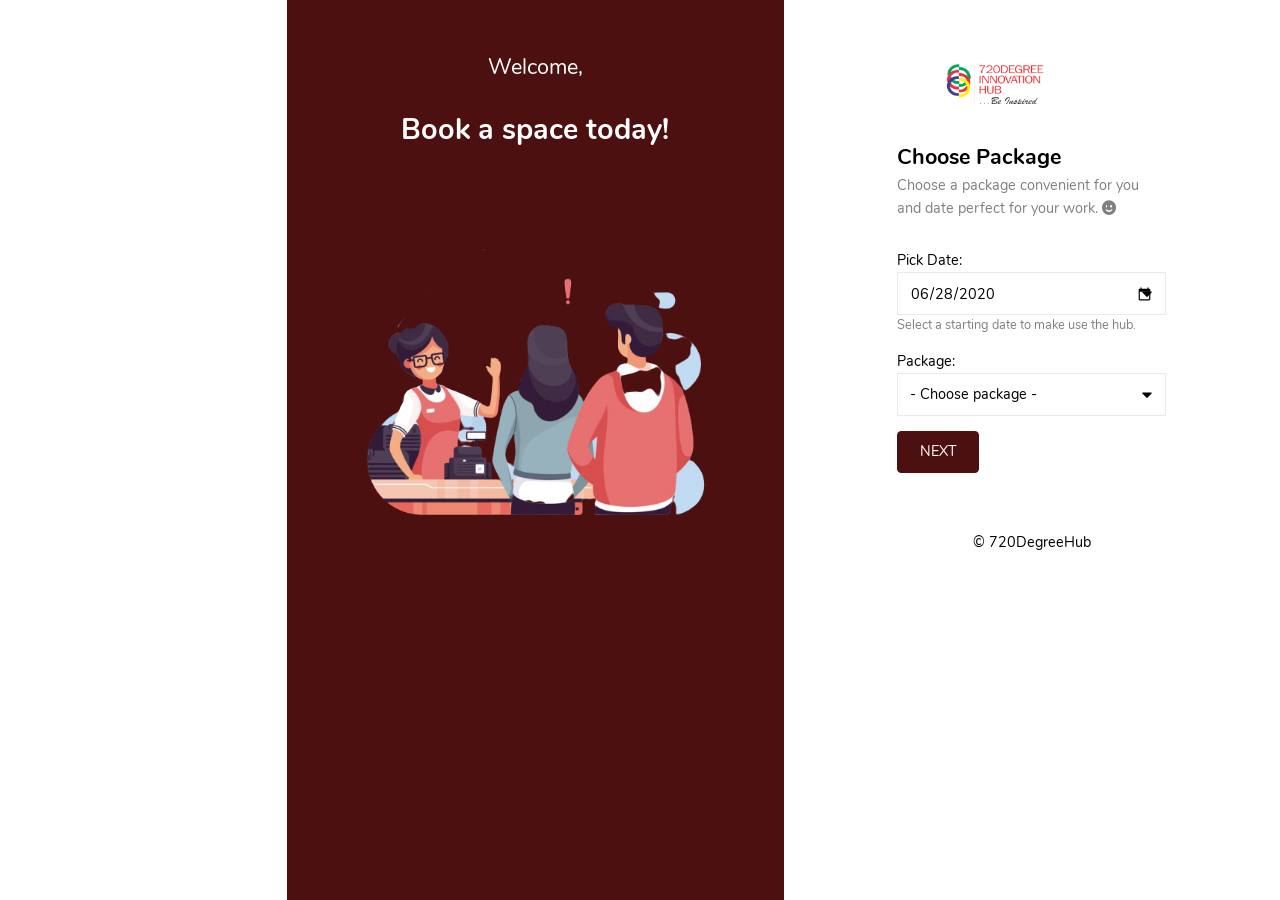
==== commit 7c644cc5: "Update book.html" ====
--- a/book.html
+++ b/book.html
@@ -1,7 +1,7 @@
 <!DOCTYPE html>
 <html lang="en">
 
-<meta http-equiv="content-type" content="text/html;charset=UTF-8" /><
+<meta http-equiv="content-type" content="text/html;charset=UTF-8" />
 <head>
     <meta charset="UTF-8">
     <meta name="viewport" content="width=device-width, initial-scale=1.0, maximum-scale=1.0">
@@ -400,4 +400,4 @@
         
     </body>
 
-</html>+</html>
